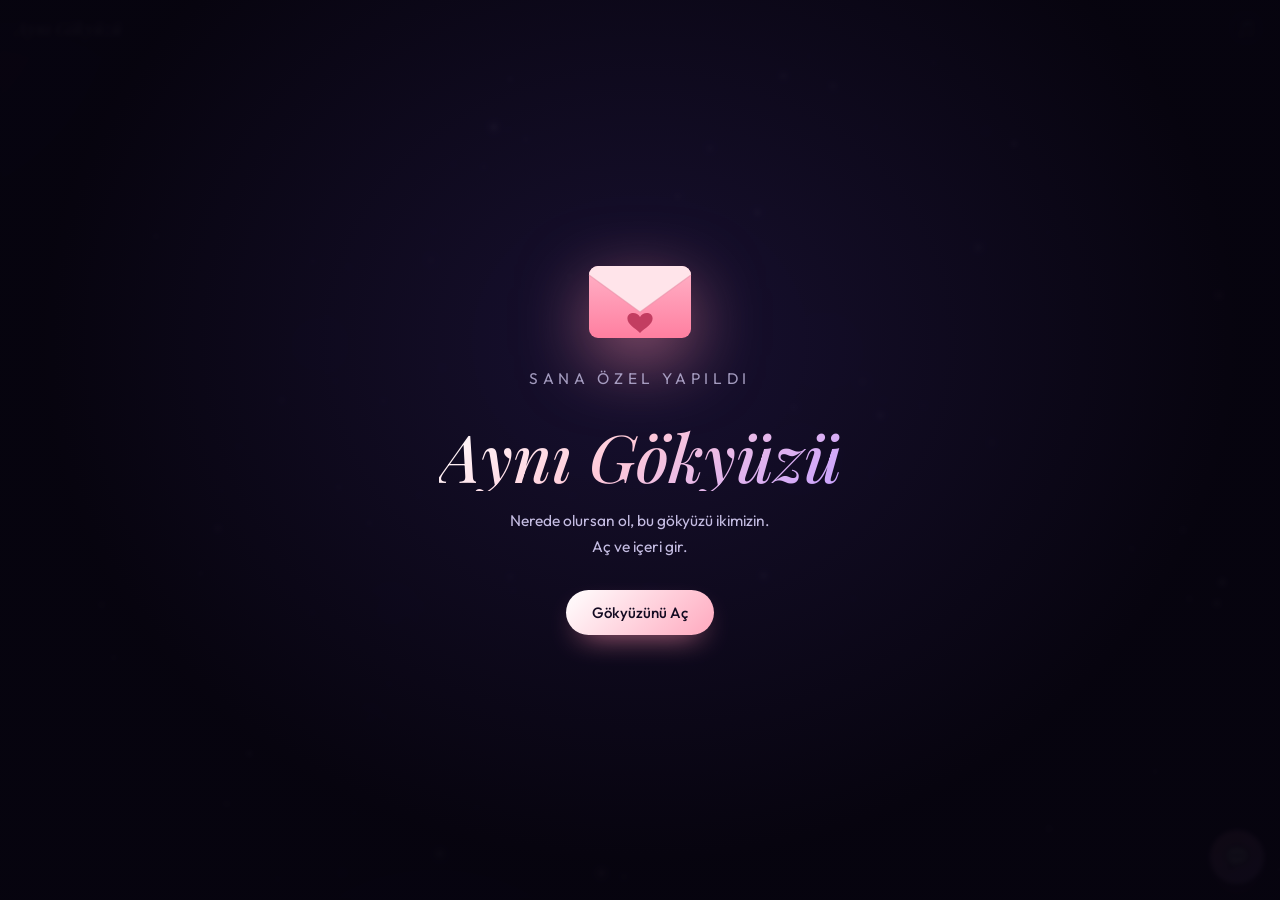
==== gokyuzu/index.html @ 81b51d51 "gokyuzu: Aynı Gökyüzü — Eren & Betül için canlı ortak site Firebase Realtime Database üzerinden gerç" ====
<!DOCTYPE html>
<html lang="tr">
<head>
<meta charset="utf-8">
<meta name="viewport" content="width=device-width, initial-scale=1, viewport-fit=cover">
<title>Aynı Gökyüzü</title>
<meta name="description" content="İki kişi, iki ayrı yer, tek bir gökyüzü.">
<meta name="theme-color" content="#07040f">
<meta name="robots" content="noindex, nofollow">

<!-- WhatsApp / mesajlaşma önizlemesi -->
<meta property="og:type" content="website">
<meta property="og:url" content="https://erenyamic.github.io/gokyuzu/">
<meta property="og:title" content="Aynı Gökyüzü">
<meta property="og:description" content="Sana özel bir şey yaptım. Aç bakalım. ✨">
<meta property="og:image" content="https://erenyamic.github.io/gokyuzu/assets/img/onizleme.jpg">
<meta property="og:image:width" content="1200">
<meta property="og:image:height" content="630">
<meta name="twitter:card" content="summary_large_image">
<meta name="twitter:image" content="https://erenyamic.github.io/gokyuzu/assets/img/onizleme.jpg">

<link rel="icon" href="data:image/svg+xml,%3Csvg xmlns='http://www.w3.org/2000/svg' viewBox='0 0 100 100'%3E%3Ctext y='.9em' font-size='90'%3E%E2%9C%A8%3C/text%3E%3C/svg%3E">
<link rel="apple-touch-icon" href="data:image/svg+xml,%3Csvg xmlns='http://www.w3.org/2000/svg' viewBox='0 0 100 100'%3E%3Ctext y='.9em' font-size='90'%3E%E2%9C%A8%3C/text%3E%3C/svg%3E">

<link rel="preconnect" href="https://fonts.googleapis.com">
<link rel="preconnect" href="https://fonts.gstatic.com" crossorigin>
<link href="https://fonts.googleapis.com/css2?family=Caveat:wght@500;600;700&family=Outfit:wght@300;400;500;600;700&family=Playfair+Display:ital,wght@0,400;0,500;0,600;1,400;1,500;1,600&display=swap" rel="stylesheet">

<link rel="stylesheet" href="assets/css/style.css">
</head>
<body>

<!-- arka plan -->
<canvas id="gokyuzu" aria-hidden="true"></canvas>
<div class="aurora" aria-hidden="true"><i></i><i></i><i></i></div>

<!-- üst çubuk -->
<header class="tepe">
  <div class="tepe-sol">
    <a class="marka" href="#/ana" id="marka">Aynı Gökyüzü</a>
  </div>
  <div class="tepe-sag">
    <span class="durum-yazi" id="durumYazi"></span>
    <div class="kisiler" id="kisilerKutu"></div>
    <button class="ikon-dugme" id="muzikTus" title="Müzik" aria-label="Müzik">🎵</button>
  </div>
</header>

<!-- sayfa gövdesi -->
<main id="uygulama"></main>

<!-- katmanlar -->
<div id="bildirimler" aria-live="polite"></div>
<canvas id="fx" aria-hidden="true"></canvas>
<div id="esImlec" aria-hidden="true" style="display:none">
  <span class="kuyruk"></span><span class="ad"></span>
</div>

<!-- fısıltı -->
<button id="fisiltiTus" title="Fısıltı" aria-label="Fısıltı">💬</button>

<!-- giriş perdesi -->
<div id="kapi" hidden></div>

<noscript>
  <div style="padding:60px 24px;text-align:center;color:#f6f2ff;font-family:system-ui">
    <h1>Aynı Gökyüzü</h1>
    <p>Bu sayfanın çalışması için JavaScript gerekiyor. Tarayıcı ayarlarından açabilirsin.</p>
  </div>
</noscript>

<script src="assets/js/config.js"></script>
<script src="assets/js/utils.js"></script>
<script src="assets/js/kanal-firebase.js"></script>
<script src="assets/js/kanal.js"></script>
<script src="assets/js/arkaplan.js"></script>
<script src="assets/js/muzik.js"></script>
<script src="assets/js/router.js"></script>

<script src="assets/js/views/ana.js"></script>
<script src="assets/js/views/yildizharitasi.js"></script>
<script src="assets/js/views/kalpsenkronu.js"></script>
<script src="assets/js/views/uyum.js"></script>
<script src="assets/js/views/cizim.js"></script>
<script src="assets/js/views/cark.js"></script>
<script src="assets/js/views/kuponlar.js"></script>
<script src="assets/js/views/sayac.js"></script>
<script src="assets/js/views/tunel.js"></script>
<script src="assets/js/views/mektup.js"></script>

<script src="assets/js/app.js"></script>
</body>
</html>
---- gokyuzu/assets/css/style.css ----
/* ============================================================
   AYNI GÖKYÜZÜ — stil
   ============================================================ */

/* ---------- Sıfırlama & değişkenler ---------- */
*, *::before, *::after { box-sizing: border-box; }
html, body { margin: 0; padding: 0; }

:root {
  --uzay-0:#05030c;
  --uzay-1:#0e0722;
  --uzay-2:#0a0f2e;
  --uzay-3:#150b2b;

  --mürekkep:#f6f2ff;
  --mürekkep-yumusak:#c5bde3;
  --mürekkep-sönük:#8f87ae;

  --gül:#ff8fab;
  --lavanta:#c8a2ff;
  --deniz:#7ee8fa;
  --altın:#ffd97d;
  --nane:#8affc1;
  --şeftali:#ffa87d;

  --cam:rgba(255,255,255,.055);
  --cam-2:rgba(255,255,255,.10);
  --çizgi:rgba(255,255,255,.13);
  --çizgi-2:rgba(255,255,255,.22);

  --r-xl:30px; --r-lg:22px; --r-md:16px; --r-sm:11px;
  --golge:0 24px 60px -26px rgba(0,0,0,.9);
  --golge-yumusak:0 10px 34px -18px rgba(0,0,0,.7);

  --yazi-baslik:'Playfair Display', Georgia, 'Times New Roman', serif;
  --yazi-govde:'Outfit', -apple-system, BlinkMacSystemFont, 'Segoe UI', system-ui, sans-serif;
  --yazi-el:'Caveat', 'Segoe Script', cursive;

  --vurgu: var(--gül);
  --ust:  72px;
}

/* ---------- Gövde ---------- */
body {
  min-height: 100dvh;
  font-family: var(--yazi-govde);
  color: var(--mürekkep);
  background: var(--uzay-0);
  -webkit-font-smoothing: antialiased;
  text-rendering: optimizeLegibility;
  overflow-x: hidden;
}

#gokyuzu {
  position: fixed; inset: 0;
  width: 100%; height: 100%;
  z-index: 0; pointer-events: none;
}

/* Aurora bulutları */
.aurora { position: fixed; inset: -20%; z-index: 0; pointer-events: none; filter: blur(90px); opacity: .55; }
.aurora i {
  position: absolute; display: block; border-radius: 50%;
  mix-blend-mode: screen;
  animation: suzul 26s ease-in-out infinite;
}
.aurora i:nth-child(1){ width:46vmax; height:46vmax; left:-8%;  top:-10%; background:radial-gradient(circle,rgba(200,162,255,.55),transparent 65%); animation-duration:32s; }
.aurora i:nth-child(2){ width:40vmax; height:40vmax; right:-10%; top:10%;  background:radial-gradient(circle,rgba(255,143,171,.45),transparent 65%); animation-duration:26s; animation-delay:-6s; }
.aurora i:nth-child(3){ width:52vmax; height:52vmax; left:20%;  bottom:-25%; background:radial-gradient(circle,rgba(126,232,250,.34),transparent 65%); animation-duration:38s; animation-delay:-12s; }
@keyframes suzul {
  0%,100% { transform: translate3d(0,0,0) scale(1); }
  33%     { transform: translate3d(6vw,-4vh,0) scale(1.12); }
  66%     { transform: translate3d(-5vw,5vh,0) scale(.94); }
}
body.beraber .aurora { opacity: .85; }
.aurora { transition: opacity 1.6s ease; }

#fx { position: fixed; inset: 0; z-index: 90; pointer-events: none; }

/* ---------- Düzen ---------- */
#uygulama {
  position: relative; z-index: 2;
  max-width: 1080px;
  margin: 0 auto;
  padding: calc(var(--ust) + 14px) 20px 130px;
  min-height: 100dvh;
  transition: opacity .24s ease, transform .24s ease;
}
#uygulama.cikis { opacity: 0; transform: translateY(10px) scale(.995); }

/* ---------- Üst çubuk (varlık) ---------- */
.tepe {
  position: fixed; top: 0; left: 0; right: 0; z-index: 40;
  display: flex; align-items: center; gap: 14px;
  padding: 10px max(16px, env(safe-area-inset-left)) 10px max(16px, env(safe-area-inset-right));
  background: linear-gradient(180deg, rgba(6,3,14,.88), rgba(6,3,14,.35) 70%, transparent);
  backdrop-filter: blur(14px); -webkit-backdrop-filter: blur(14px);
}
.tepe-sol { display: flex; align-items: center; gap: 10px; min-width: 0; }
.marka {
  font-family: var(--yazi-baslik); font-style: italic; font-size: 17px;
  letter-spacing: .3px; text-decoration: none; color: var(--mürekkep);
  white-space: nowrap; opacity: .92;
}
.marka:hover { opacity: 1; }
.tepe-sag { margin-left: auto; display: flex; align-items: center; gap: 8px; }

.kisiler { display: flex; align-items: center; gap: 7px; }
.rozet {
  --renk: var(--gül);
  position: relative;
  width: 34px; height: 34px; flex: none;
  border-radius: 50%;
  display: grid; place-items: center;
  font-weight: 600; font-size: 14px; color: #100a1e;
  background: var(--renk);
  box-shadow: 0 0 0 2px rgba(255,255,255,.10);
  opacity: .3; filter: grayscale(.85);
  transition: opacity .45s ease, filter .45s ease, box-shadow .45s ease;
}
.rozet.acik { opacity: 1; filter: none; box-shadow: 0 0 0 2px rgba(255,255,255,.16), 0 0 22px -2px var(--renk); }
.rozet.acik::after {
  content: ''; position: absolute; right: -1px; bottom: -1px;
  width: 10px; height: 10px; border-radius: 50%;
  background: var(--nane); border: 2px solid var(--uzay-0);
  animation: nabiz 2.4s ease-in-out infinite;
}
@keyframes nabiz { 0%,100%{ transform:scale(1); } 50%{ transform:scale(1.28); } }

.bag {
  width: 26px; height: 2px; border-radius: 2px; flex: none;
  background: linear-gradient(90deg, var(--deniz), var(--gül));
  opacity: .18; transition: opacity .5s ease;
  position: relative; overflow: hidden;
}
.bag.canli { opacity: 1; }
.bag.canli::after {
  content: ''; position: absolute; inset: 0;
  background: linear-gradient(90deg, transparent, #fff, transparent);
  animation: kay 1.8s linear infinite;
}
@keyframes kay { from { transform: translateX(-100%);} to { transform: translateX(100%);} }

.durum-yazi {
  font-size: 12px; color: var(--mürekkep-sönük);
  white-space: nowrap; overflow: hidden; text-overflow: ellipsis;
  max-width: 40vw;
}
.durum-yazi b { color: var(--mürekkep-yumusak); font-weight: 500; }

.ikon-dugme {
  width: 36px; height: 36px; flex: none;
  border-radius: 50%; border: 1px solid var(--çizgi);
  background: var(--cam); color: var(--mürekkep);
  display: grid; place-items: center; cursor: pointer;
  font-size: 15px; line-height: 1;
  transition: background .2s ease, transform .2s ease, border-color .2s ease;
}
.ikon-dugme:hover { background: var(--cam-2); border-color: var(--çizgi-2); transform: translateY(-1px); }
.ikon-dugme.aktif { background: rgba(255,217,125,.16); border-color: rgba(255,217,125,.45); }

/* ---------- Ortak parçalar ---------- */
.cam {
  background: var(--cam);
  border: 1px solid var(--çizgi);
  border-radius: var(--r-lg);
  backdrop-filter: blur(16px); -webkit-backdrop-filter: blur(16px);
  box-shadow: var(--golge);
}

.dugme {
  appearance: none; border: 0; cursor: pointer;
  font-family: inherit; font-size: 15px; font-weight: 500;
  padding: 13px 26px; border-radius: 999px;
  color: #140b22;
  background: linear-gradient(135deg, #fff 0%, var(--vurgu) 130%);
  box-shadow: 0 12px 30px -14px var(--vurgu);
  transition: transform .18s cubic-bezier(.2,.9,.3,1.2), box-shadow .18s ease, filter .18s ease;
}
.dugme:hover { transform: translateY(-2px); box-shadow: 0 18px 38px -14px var(--vurgu); }
.dugme:active { transform: translateY(0) scale(.98); }
.dugme[disabled] { opacity: .42; cursor: not-allowed; transform: none; filter: grayscale(.5); }

.dugme.hayalet {
  background: var(--cam); color: var(--mürekkep);
  border: 1px solid var(--çizgi); box-shadow: none;
}
.dugme.hayalet:hover { background: var(--cam-2); border-color: var(--çizgi-2); box-shadow: none; }
.dugme.kucuk { padding: 9px 18px; font-size: 13.5px; }

/* ---------- Sayfa başlığı ---------- */
.sayfa-bas { text-align: center; margin: 4px 0 30px; position: relative; }
.geri {
  position: absolute; left: 0; top: 4px;
  display: inline-flex; align-items: center; gap: 6px;
  font-size: 13.5px; color: var(--mürekkep-sönük); text-decoration: none;
  padding: 7px 14px 7px 11px; border-radius: 999px;
  border: 1px solid transparent; transition: all .2s ease;
}
.geri:hover { color: var(--mürekkep); background: var(--cam); border-color: var(--çizgi); }
.sayfa-bas h1 {
  font-family: var(--yazi-baslik); font-weight: 500; font-style: italic;
  font-size: clamp(28px, 6vw, 44px); margin: 30px 0 8px; line-height: 1.12;
  background: linear-gradient(180deg, #fff, var(--vurgu) 210%);
  -webkit-background-clip: text; background-clip: text; color: transparent;
}
.sayfa-bas p { margin: 0 auto; max-width: 46ch; color: var(--mürekkep-sönük); font-size: 15px; line-height: 1.6; }
@media (min-width: 720px) { .sayfa-bas h1 { margin-top: 6px; } }

.etiket {
  display: inline-block; font-size: 11px; letter-spacing: .18em; text-transform: uppercase;
  color: var(--vurgu); opacity: .85; margin-bottom: 6px; font-weight: 500;
}

/* ============================================================
   KAPI (giriş perdesi)
   ============================================================ */
#kapi {
  position: fixed; inset: 0; z-index: 200;
  display: grid; place-items: center; padding: 24px;
  background: radial-gradient(ellipse at 50% 38%, rgba(26,18,52,.90) 0%, rgba(7,4,15,.965) 66%);
  backdrop-filter: blur(2px); -webkit-backdrop-filter: blur(2px);
  transition: opacity .9s ease, transform .9s ease;
}
#kapi.kapan { opacity: 0; transform: scale(1.09); pointer-events: none; }
.kapi-ic { max-width: 460px; text-align: center; animation: yukselA .9s cubic-bezier(.2,.8,.3,1) both; }
.kapi-ust { font-size: 11px; letter-spacing: .3em; text-transform: uppercase; color: var(--gül); opacity: .8; }
.kapi-ic h1 {
  font-family: var(--yazi-baslik); font-style: italic; font-weight: 500;
  font-size: clamp(38px, 11vw, 66px); margin: 12px 0 16px; line-height: 1.05;
  background: linear-gradient(140deg, #fff, #ffc9d8 45%, #c8a2ff 100%);
  -webkit-background-clip: text; background-clip: text; color: transparent;
}
.kapi-ic > p { color: var(--mürekkep-yumusak); font-size: 15.5px; line-height: 1.7; margin: 0 0 30px; }
.zarf {
  display: block;
  width: 104px; height: 74px; margin: 0 auto 26px;
  background: url("data:image/svg+xml,%3Csvg xmlns='http://www.w3.org/2000/svg' viewBox='0 0 104 74'%3E%3Cdefs%3E%3ClinearGradient id='g' x1='0' y1='0' x2='0' y2='1'%3E%3Cstop offset='0' stop-color='%23ffb3c8'/%3E%3Cstop offset='1' stop-color='%23ff7fa0'/%3E%3C/linearGradient%3E%3C/defs%3E%3Crect x='1' y='1' width='102' height='72' rx='9' fill='url(%23g)'/%3E%3Cpath d='M1 10a9 9 0 0 1 9-9h84a9 9 0 0 1 9 9L52 47Z' fill='%23ffe4ea'/%3E%3Cpath d='M1 10 52 47 103 10' fill='none' stroke='%23e58ea6' stroke-width='1.4' stroke-linejoin='round' opacity='.55'/%3E%3Cpath d='M52 52c-3-5.6-12.6-5.2-12.6 1.6 0 5.6 7.3 9.5 12.6 14.3 5.3-4.8 12.6-8.7 12.6-14.3C64.6 46.8 55 46.4 52 52z' fill='%23c33d61'/%3E%3C/svg%3E") center/contain no-repeat;
  filter: drop-shadow(0 20px 34px rgba(255,143,171,.55));
  animation: yuz 4.6s ease-in-out infinite;
}
@keyframes yuz { 0%,100%{ transform: translateY(0) rotate(-2deg);} 50%{ transform: translateY(-10px) rotate(2deg);} }

.kapi-form { display: flex; flex-direction: column; gap: 12px; align-items: center; }
.kapi-form input {
  width: 100%; max-width: 340px; text-align: center;
  padding: 14px 18px; border-radius: 999px; font-family: inherit; font-size: 15px;
  color: var(--mürekkep); background: rgba(255,255,255,.07);
  border: 1px solid var(--çizgi); outline: none;
  transition: border-color .2s ease, background .2s ease;
}
.kapi-form input:focus { border-color: var(--gül); background: rgba(255,255,255,.12); }
.kapi-form input::placeholder { color: var(--mürekkep-sönük); }
.kapi-ipucu { font-size: 13px; color: var(--mürekkep-sönük); min-height: 20px; }
.kapi-ipucu.hata { color: var(--gül); }

.kim-secim { display: flex; gap: 14px; justify-content: center; flex-wrap: wrap; }
.kim-kart {
  cursor: pointer; border: 1px solid var(--çizgi); background: var(--cam);
  border-radius: var(--r-lg); padding: 22px 26px; min-width: 132px;
  display: flex; flex-direction: column; align-items: center; gap: 10px;
  transition: transform .2s cubic-bezier(.2,.9,.3,1.2), border-color .2s ease, background .2s ease;
}
.kim-kart:hover { transform: translateY(-4px); border-color: var(--çizgi-2); background: var(--cam-2); }
.kim-kart .yuvarlak {
  width: 56px; height: 56px; border-radius: 50%; display: grid; place-items: center;
  font-size: 22px; font-weight: 600; color: #14091f;
}
.kim-kart span { font-size: 15px; color: var(--mürekkep); }

@keyframes yukselA { from { opacity: 0; transform: translateY(26px); } to { opacity: 1; transform: none; } }

/* ============================================================
   ANA SAYFA
   ============================================================ */
.giris-blok { text-align: center; margin-bottom: 34px; }
.giris-blok .fisilti-yazi { font-family: var(--yazi-el); font-size: 25px; color: var(--altın); opacity: .92; }
.giris-blok h1 {
  font-family: var(--yazi-baslik); font-style: italic; font-weight: 500;
  font-size: clamp(34px, 8.5vw, 62px); line-height: 1.04; margin: 6px 0 14px;
  background: linear-gradient(140deg, #fff, #ffd0dc 50%, #c8a2ff 105%);
  -webkit-background-clip: text; background-clip: text; color: transparent;
}
.giris-blok > p { color: var(--mürekkep-sönük); margin: 0; font-size: 15px; }

.beraber-serit {
  margin: 22px auto 0; max-width: 560px; padding: 13px 20px;
  border-radius: 999px; font-size: 14px;
  border: 1px solid rgba(138,255,193,.28);
  background: linear-gradient(90deg, rgba(138,255,193,.10), rgba(200,162,255,.10));
  color: var(--mürekkep); display: flex; align-items: center; justify-content: center; gap: 9px;
  animation: yukselA .6s ease both;
}
.beraber-serit.yalniz { border-color: var(--çizgi); background: var(--cam); color: var(--mürekkep-sönük); }

.mini-sayac {
  display: flex; justify-content: center; gap: clamp(14px, 5vw, 40px);
  margin: 30px 0 8px; flex-wrap: wrap;
}
.mini-sayac div { text-align: center; }
.mini-sayac b {
  display: block; font-family: var(--yazi-baslik); font-weight: 500;
  font-size: clamp(26px, 6.5vw, 40px); line-height: 1;
  font-variant-numeric: tabular-nums;
}
.mini-sayac span { font-size: 11px; letter-spacing: .15em; text-transform: uppercase; color: var(--mürekkep-sönük); }

/* Küre ızgarası */
.kure-agi {
  display: grid; gap: 14px; margin-top: 36px;
  grid-template-columns: repeat(auto-fit, minmax(196px, 1fr));
}
.kure {
  --renk: var(--gül);
  position: relative; overflow: hidden;
  display: flex; flex-direction: column; gap: 6px;
  padding: 22px 18px 20px; border-radius: var(--r-lg);
  text-decoration: none; color: var(--mürekkep);
  background: var(--cam); border: 1px solid var(--çizgi);
  backdrop-filter: blur(14px); -webkit-backdrop-filter: blur(14px);
  transition: transform .28s cubic-bezier(.2,.9,.3,1.2), border-color .28s ease, background .28s ease;
  animation: yukselA .6s cubic-bezier(.2,.8,.3,1) both;
}
.kure::before {
  content: ''; position: absolute; width: 130px; height: 130px; border-radius: 50%;
  right: -46px; top: -54px; filter: blur(26px); opacity: .34;
  background: radial-gradient(circle, var(--renk), transparent 70%);
  transition: opacity .35s ease, transform .35s ease;
}
.kure:hover { transform: translateY(-5px); border-color: var(--çizgi-2); background: var(--cam-2); }
.kure:hover::before { opacity: .72; transform: scale(1.25); }
.kure .ikon { font-size: 27px; line-height: 1; margin-bottom: 4px; filter: drop-shadow(0 4px 14px rgba(0,0,0,.5)); }
.kure h3 { margin: 0; font-size: 16.5px; font-weight: 500; }
.kure p { margin: 0; font-size: 12.8px; color: var(--mürekkep-sönük); line-height: 1.5; }
.kure .rozetcik {
  position: absolute; top: 14px; right: 14px;
  font-size: 10.5px; padding: 3.5px 9px; border-radius: 999px;
  background: var(--renk); color: #12081d; font-weight: 600; letter-spacing: .04em;
}
.kure .rozetcik.sessiz { background: rgba(255,255,255,.12); color: var(--mürekkep-yumusak); font-weight: 500; }

.gunun-mesaji {
  margin-top: 34px; padding: 26px 28px; text-align: center;
  border-radius: var(--r-lg); border: 1px solid var(--çizgi);
  background: linear-gradient(160deg, rgba(255,217,125,.09), rgba(255,143,171,.05));
}
.gunun-mesaji .etiket { color: var(--altın); }
.gunun-mesaji p { font-family: var(--yazi-el); font-size: clamp(22px, 5.5vw, 30px); margin: 4px 0 0; color: #fff2d6; line-height: 1.35; }

/* ============================================================
   YILDIZ HARİTASI
   ============================================================ */
.harita-sarmal { position: relative; border-radius: var(--r-xl); overflow: hidden; border: 1px solid var(--çizgi); background: linear-gradient(170deg, rgba(12,7,28,.75), rgba(6,10,32,.62)); box-shadow: var(--golge); }
.harita { position: relative; width: 100%; aspect-ratio: 16/11; cursor: crosshair; touch-action: manipulation; }
@media (max-width: 640px) { .harita { aspect-ratio: 3/4; } }
.harita svg.baglar { position: absolute; inset: 0; width: 100%; height: 100%; pointer-events: none; }
.harita svg.baglar line { stroke: rgba(200,162,255,.42); stroke-width: 1.2; stroke-linecap: round; }

.yildiz {
  position: absolute; width: 30px; height: 30px; margin: -15px 0 0 -15px;
  border: 0; padding: 0; background: none; cursor: pointer;
  display: grid; place-items: center;
  animation: dogdu .8s cubic-bezier(.2,.8,.3,1.4) both;
}
.yildiz::after {
  content: ''; width: 9px; height: 9px; border-radius: 50%;
  background: #fff;
  box-shadow: 0 0 10px 3px rgba(255,255,255,.7), 0 0 26px 8px var(--renk, rgba(255,143,171,.6));
  transition: transform .25s cubic-bezier(.2,.9,.3,1.4);
  animation: parla 3.4s ease-in-out infinite;
}
.yildiz:hover::after, .yildiz.secili::after { transform: scale(1.85); }
.yildiz.secili { z-index: 3; }
.yildiz.secili::after { box-shadow: 0 0 14px 5px #fff, 0 0 40px 14px var(--renk, var(--gül)); }
@keyframes parla { 0%,100%{ opacity:.75; } 50%{ opacity:1; } }
@keyframes dogdu { from { opacity:0; transform: scale(.1); } to { opacity:1; transform: scale(1); } }

.yildiz-balon {
  position: absolute; z-index: 6; width: max-content; max-width: min(280px, 70vw);
  padding: 13px 16px; border-radius: var(--r-md);
  background: rgba(18,10,36,.94); border: 1px solid var(--çizgi-2);
  box-shadow: var(--golge); font-size: 13.5px; line-height: 1.55;
  animation: balonUst .28s cubic-bezier(.2,.8,.3,1.2) both; backdrop-filter: blur(10px);
}
.yildiz-balon.alt { animation-name: balonAlt; }
@keyframes balonUst {
  from { opacity: 0; transform: translate(-50%, calc(-100% - 6px)); }
  to   { opacity: 1; transform: translate(-50%, calc(-100% - 22px)); }
}
@keyframes balonAlt {
  from { opacity: 0; transform: translate(-50%, 10px); }
  to   { opacity: 1; transform: translate(-50%, 24px); }
}
.yildiz-balon .kimden { display: block; margin-top: 8px; font-size: 11px; color: var(--mürekkep-sönük); }
.yildiz-balon .sil { position: absolute; top: 6px; right: 8px; background: none; border: 0; color: var(--mürekkep-sönük); cursor: pointer; font-size: 15px; line-height: 1; padding: 3px; }
.yildiz-balon .sil:hover { color: var(--gül); }

.harita-arac {
  display: flex; gap: 10px; align-items: center; flex-wrap: wrap;
  padding: 14px 16px; border-top: 1px solid var(--çizgi);
  background: rgba(6,3,14,.4);
}
.harita-arac .bilgi { font-size: 12.5px; color: var(--mürekkep-sönük); margin-right: auto; }

.yildiz-form { display: flex; gap: 10px; flex-wrap: wrap; margin-top: 16px; }
.yildiz-form input {
  flex: 1 1 240px; padding: 14px 18px; border-radius: 999px;
  background: var(--cam); border: 1px solid var(--çizgi); color: var(--mürekkep);
  font-family: inherit; font-size: 14.5px; outline: none;
}
.yildiz-form input:focus { border-color: var(--gül); background: var(--cam-2); }

/* ============================================================
   KALP SENKRONU
   ============================================================ */
.senkron-alan { display: flex; flex-direction: column; align-items: center; gap: 26px; margin-top: 10px; }
.kalp-tus {
  --dolu: 0;
  position: relative; width: min(260px, 66vw); aspect-ratio: 1;
  border: 0; background: none; cursor: pointer; touch-action: none;
  display: grid; place-items: center;
  -webkit-tap-highlight-color: transparent;
}
.kalp-tus .halka { position: absolute; inset: 0; transform: rotate(-90deg); }
.kalp-tus .halka circle { fill: none; stroke-linecap: round; }
.kalp-tus .halka .iz { stroke: rgba(255,255,255,.10); stroke-width: 6; }
.kalp-tus .halka .dolgu { stroke: url(#kalpGrad); stroke-width: 6; transition: stroke-dashoffset .1s linear; }
.kalp-tus .kalp {
  font-size: min(96px, 24vw); line-height: 1;
  filter: drop-shadow(0 0 30px rgba(255,143,171,.65));
  transition: transform .16s ease;
  animation: kalpAt 1.15s ease-in-out infinite;
}
.kalp-tus.basili .kalp { animation-duration: .5s; }
.kalp-tus.hazir::before {
  content:''; position: absolute; inset: -12px; border-radius: 50%;
  border: 1px solid rgba(255,143,171,.35); animation: dalga 1.9s ease-out infinite;
}
@keyframes kalpAt { 0%,100%{ transform: scale(1);} 14%{ transform: scale(1.14);} 28%{ transform: scale(1);} 42%{ transform: scale(1.09);} }
@keyframes dalga { from { transform: scale(.9); opacity: .8; } to { transform: scale(1.35); opacity: 0; } }

.senkron-durum { text-align: center; min-height: 66px; }
.senkron-durum .buyuk { font-family: var(--yazi-baslik); font-style: italic; font-size: 22px; margin: 0 0 6px; }
.senkron-durum .kucuk { font-size: 13.5px; color: var(--mürekkep-sönük); margin: 0; }

.iki-nabiz { display: flex; gap: 30px; justify-content: center; margin-top: 4px; }
.nabiz-kutu { text-align: center; opacity: .35; transition: opacity .3s ease; }
.nabiz-kutu.aktif { opacity: 1; }
.nabiz-kutu .top {
  width: 15px; height: 15px; border-radius: 50%; margin: 0 auto 8px;
  background: var(--renk); box-shadow: 0 0 0 0 var(--renk);
}
.nabiz-kutu.aktif .top { animation: nabizYay 1.05s ease-out infinite; }
@keyframes nabizYay { 0% { box-shadow: 0 0 0 0 currentColor; } 100% { box-shadow: 0 0 0 16px transparent; } }
.nabiz-kutu span { font-size: 12px; color: var(--mürekkep-yumusak); }

.acilan-mesaj {
  margin-top: 6px; max-width: 520px; text-align: center;
  padding: 28px 30px; border-radius: var(--r-lg);
  border: 1px solid rgba(255,143,171,.3);
  background: linear-gradient(160deg, rgba(255,143,171,.13), rgba(200,162,255,.07));
  animation: yukselA .7s cubic-bezier(.2,.8,.3,1) both;
}
.acilan-mesaj p { font-family: var(--yazi-el); font-size: 27px; line-height: 1.35; margin: 0; color: #ffe9ef; }

/* ============================================================
   UYUM TESTİ
   ============================================================ */
.uyum-ust { display: flex; align-items: center; gap: 12px; margin-bottom: 20px; }
.ilerleme { flex: 1; height: 5px; border-radius: 4px; background: rgba(255,255,255,.10); overflow: hidden; }
.ilerleme i { display: block; height: 100%; border-radius: 4px; background: linear-gradient(90deg, var(--deniz), var(--gül)); transition: width .5s cubic-bezier(.2,.8,.3,1); }
.uyum-ust .sayi { font-size: 12.5px; color: var(--mürekkep-sönük); white-space: nowrap; }

.soru-kart { padding: 30px 26px; border-radius: var(--r-xl); text-align: center; animation: yukselA .45s ease both; }
.soru-kart h2 { font-family: var(--yazi-baslik); font-weight: 500; font-size: clamp(21px, 5vw, 28px); margin: 0 0 24px; line-height: 1.3; }
.secenekler { display: grid; gap: 11px; }
@media (min-width: 620px) { .secenekler { grid-template-columns: 1fr 1fr; } }
.secenek {
  position: relative; text-align: left; cursor: pointer;
  padding: 16px 18px; border-radius: var(--r-md); font-family: inherit; font-size: 15px;
  color: var(--mürekkep); background: rgba(255,255,255,.045);
  border: 1px solid var(--çizgi);
  transition: all .2s ease;
}
.secenek:hover:not(:disabled) { background: rgba(255,255,255,.10); border-color: var(--çizgi-2); transform: translateY(-2px); }
.secenek.benim { border-color: var(--deniz); background: rgba(126,232,250,.13); }
.secenek.onun  { border-color: var(--gül);  background: rgba(255,143,171,.13); }
.secenek.benim.onun { border-color: var(--nane); background: rgba(138,255,193,.16); }
.secenek .isaret { position: absolute; right: 12px; top: 50%; transform: translateY(-50%); display: flex; gap: 4px; }
.secenek .isaret i { width: 9px; height: 9px; border-radius: 50%; display: block; }
.secenek:disabled { cursor: default; }

.bekleme-serit {
  margin-top: 20px; text-align: center; font-size: 13.5px; color: var(--mürekkep-sönük);
  display: flex; align-items: center; justify-content: center; gap: 9px;
}
.nokta-yukle { display: inline-flex; gap: 4px; }
.nokta-yukle i { width: 6px; height: 6px; border-radius: 50%; background: var(--mürekkep-sönük); animation: zipla 1.2s ease-in-out infinite; }
.nokta-yukle i:nth-child(2){ animation-delay: .15s; } .nokta-yukle i:nth-child(3){ animation-delay: .3s; }
@keyframes zipla { 0%,60%,100%{ transform: translateY(0); opacity:.4; } 30%{ transform: translateY(-6px); opacity:1; } }

.uyum-sonuc { text-align: center; padding: 40px 26px; }
.uyum-yuzde {
  font-family: var(--yazi-baslik); font-size: clamp(56px, 16vw, 96px); line-height: 1;
  background: linear-gradient(160deg, #fff, var(--gül) 140%);
  -webkit-background-clip: text; background-clip: text; color: transparent;
}

/* ============================================================
   BİRLİKTE ÇİZ
   ============================================================ */
.tuval-sarmal { position: relative; border-radius: var(--r-xl); overflow: hidden; border: 1px solid var(--çizgi); box-shadow: var(--golge); background: rgba(8,5,20,.6); }
#tuval { display: block; width: 100%; height: auto; touch-action: none; cursor: crosshair; }
.boya-cubuk {
  display: flex; align-items: center; gap: 9px; flex-wrap: wrap;
  padding: 13px 16px; border-top: 1px solid var(--çizgi); background: rgba(6,3,14,.45);
}
.renk-tus {
  width: 28px; height: 28px; border-radius: 50%; cursor: pointer; padding: 0;
  border: 2px solid transparent; transition: transform .2s ease, border-color .2s ease;
}
.renk-tus:hover { transform: scale(1.14); }
.renk-tus.secili { border-color: #fff; transform: scale(1.18); }
.kalinlik { display: flex; gap: 6px; align-items: center; margin-left: 6px; }
.kalinlik input { width: 92px; accent-color: var(--gül); }

/* ============================================================
   ÇARK
   ============================================================ */
.cark-alan { display: flex; flex-direction: column; align-items: center; gap: 24px; }
.cark-kutu { position: relative; width: min(390px, 84vw); aspect-ratio: 1; }
#cark { width: 100%; height: 100%; display: block; filter: drop-shadow(0 26px 50px rgba(0,0,0,.6)); }
.cark-ok {
  position: absolute; top: -6px; left: 50%; transform: translateX(-50%);
  width: 0; height: 0; z-index: 2;
  border-left: 13px solid transparent; border-right: 13px solid transparent;
  border-top: 26px solid #fff;
  filter: drop-shadow(0 3px 8px rgba(0,0,0,.6));
}
.cark-gobek {
  position: absolute; inset: 38%; border-radius: 50%; z-index: 2;
  background: radial-gradient(circle at 35% 30%, #241542, #0d0720);
  border: 1px solid var(--çizgi-2); display: grid; place-items: center;
  font-size: 22px; box-shadow: inset 0 2px 12px rgba(0,0,0,.6);
}
.cark-sonuc { text-align: center; min-height: 76px; }
.cark-sonuc .buyuk { font-family: var(--yazi-baslik); font-style: italic; font-size: clamp(24px, 6vw, 34px); margin: 0; }
.cark-sonuc .kucuk { font-size: 13px; color: var(--mürekkep-sönük); margin: 6px 0 0; }

/* ============================================================
   KUPONLAR
   ============================================================ */
.kupon-agi { display: grid; gap: 14px; grid-template-columns: repeat(auto-fill, minmax(232px, 1fr)); }
.kupon {
  position: relative; overflow: hidden;
  padding: 22px 20px 18px; border-radius: var(--r-lg);
  border: 1px dashed rgba(255,255,255,.24); background: var(--cam);
  display: flex; flex-direction: column; gap: 8px;
  transition: transform .25s cubic-bezier(.2,.9,.3,1.2), border-color .25s ease;
  animation: yukselA .5s ease both;
}
.kupon:not(.kullanildi):hover { transform: translateY(-4px); border-color: rgba(255,217,125,.5); }
.kupon::before, .kupon::after {
  content:''; position: absolute; width: 20px; height: 20px; border-radius: 50%;
  background: var(--uzay-0); top: 50%; transform: translateY(-50%);
}
.kupon::before { left: -11px; } .kupon::after { right: -11px; }
.kupon .ikon { font-size: 26px; }
.kupon h3 { margin: 0; font-size: 16.5px; font-weight: 500; }
.kupon p { margin: 0; font-size: 13px; color: var(--mürekkep-sönük); line-height: 1.55; flex: 1; }
.kupon .dugme { margin-top: 10px; align-self: flex-start; }
.kupon.kullanildi { opacity: .55; border-style: solid; border-color: var(--çizgi); }
.kupon .damga {
  position: absolute; right: 12px; top: 16px; transform: rotate(11deg);
  border: 2px solid var(--gül); color: var(--gül);
  font-size: 10.5px; font-weight: 700; letter-spacing: .1em;
  padding: 5px 9px; border-radius: 6px; text-transform: uppercase;
  animation: damgaVur .45s cubic-bezier(.2,.9,.3,1.6) both;
}
@keyframes damgaVur { from { transform: rotate(11deg) scale(2.6); opacity: 0; } to { transform: rotate(11deg) scale(1); opacity: 1; } }
.kupon .kim-kullandi { font-size: 11.5px; color: var(--mürekkep-sönük); }

/* ============================================================
   SAYAÇ
   ============================================================ */
.buyuk-sayac { display: flex; justify-content: center; gap: clamp(10px, 3.5vw, 30px); flex-wrap: wrap; margin: 6px 0 40px; }
.sayac-birim {
  min-width: 78px; padding: 18px 12px; text-align: center;
  border-radius: var(--r-md); background: var(--cam); border: 1px solid var(--çizgi);
}
.sayac-birim b {
  display: block; font-family: var(--yazi-baslik); font-weight: 500;
  font-size: clamp(28px, 7vw, 42px); line-height: 1; font-variant-numeric: tabular-nums;
  background: linear-gradient(180deg, #fff, var(--altın) 220%);
  -webkit-background-clip: text; background-clip: text; color: transparent;
}
.sayac-birim span { font-size: 10.5px; letter-spacing: .16em; text-transform: uppercase; color: var(--mürekkep-sönük); }

.istatistik-agi { display: grid; gap: 12px; grid-template-columns: repeat(auto-fill, minmax(200px, 1fr)); }
.istatistik {
  padding: 20px 18px; border-radius: var(--r-md);
  background: var(--cam); border: 1px solid var(--çizgi);
  animation: yukselA .5s ease both;
}
.istatistik .ikon { font-size: 20px; margin-bottom: 8px; display: block; }
.istatistik b { display: block; font-size: 22px; font-weight: 500; font-variant-numeric: tabular-nums; }
.istatistik span { font-size: 12.5px; color: var(--mürekkep-sönük); line-height: 1.5; display: block; margin-top: 3px; }

/* ============================================================
   ZAMAN TÜNELİ
   ============================================================ */
.tunel { position: relative; padding: 10px 0 20px; }
.tunel::before {
  content:''; position: absolute; left: 15px; top: 0; bottom: 0; width: 1px;
  background: linear-gradient(180deg, transparent, var(--çizgi-2) 8%, var(--çizgi-2) 92%, transparent);
}
@media (min-width: 760px) { .tunel::before { left: 50%; } }
.tunel-oge { position: relative; padding: 0 0 34px 44px; }
@media (min-width: 760px) {
  .tunel-oge { width: 50%; padding: 0 0 44px 0; }
  .tunel-oge.sol { left: 0; padding-right: 44px; text-align: right; }
  .tunel-oge.sag { left: 50%; padding-left: 44px; }
}
.tunel-nokta {
  position: absolute; left: 9px; top: 22px; width: 13px; height: 13px; border-radius: 50%;
  background: var(--gül); box-shadow: 0 0 0 4px rgba(255,143,171,.16), 0 0 20px var(--gül);
}
@media (min-width: 760px) {
  .tunel-oge.sol .tunel-nokta { left: auto; right: -6.5px; }
  .tunel-oge.sag .tunel-nokta { left: -6.5px; }
}
.tunel-kart {
  padding: 20px 22px; border-radius: var(--r-lg);
  background: var(--cam); border: 1px solid var(--çizgi);
  opacity: 0; transform: translateY(26px); transition: opacity .7s ease, transform .7s cubic-bezier(.2,.8,.3,1);
}
.tunel-kart.gorundu { opacity: 1; transform: none; }
.tunel-kart img { width: 100%; border-radius: var(--r-md); margin-bottom: 14px; display: block; }
.tunel-kart .tarih { font-size: 11px; letter-spacing: .18em; text-transform: uppercase; color: var(--altın); }
.tunel-kart h3 { font-family: var(--yazi-baslik); font-weight: 500; font-size: 21px; margin: 6px 0 8px; }
.tunel-kart p { margin: 0; font-size: 14px; color: var(--mürekkep-yumusak); line-height: 1.65; }

/* ============================================================
   MEKTUP
   ============================================================ */
.mektup-alan { display: grid; place-items: center; min-height: 46vh; }
.mektup-kagit {
  max-width: 620px; padding: clamp(30px, 6vw, 54px);
  border-radius: 6px; position: relative;
  background: linear-gradient(160deg, #fdf6ec, #f6e7dd);
  color: #3a2b32; box-shadow: 0 40px 90px -40px rgba(0,0,0,.95);
  animation: mektupAc .9s cubic-bezier(.2,.8,.3,1) both;
}
.mektup-kagit::after {
  content:''; position: absolute; inset: 10px; border: 1px solid rgba(58,43,50,.14); border-radius: 3px; pointer-events: none;
}
@keyframes mektupAc { from { opacity: 0; transform: translateY(40px) rotateX(24deg); } to { opacity: 1; transform: none; } }
.mektup-kagit .hitap { font-family: var(--yazi-baslik); font-style: italic; font-size: 26px; margin: 0 0 18px; }
.mektup-kagit .govde { font-size: 16px; line-height: 1.95; min-height: 220px; white-space: normal; }
.mektup-kagit .imza { font-family: var(--yazi-el); font-size: 30px; margin-top: 26px; color: #b23a5b; }
.imlec-carp { display: inline-block; width: 2px; height: 1.05em; background: #3a2b32; vertical-align: text-bottom; animation: yanip 1s steps(2) infinite; }
@keyframes yanip { 0%,100%{ opacity: 1; } 50%{ opacity: 0; } }

/* ============================================================
   FISILTI (canlı sohbet)
   ============================================================ */
#fisiltiTus {
  position: fixed; right: max(16px, env(safe-area-inset-right)); bottom: max(16px, env(safe-area-inset-bottom));
  z-index: 70; width: 54px; height: 54px; border-radius: 50%;
  border: 1px solid var(--çizgi-2); cursor: pointer; font-size: 21px;
  background: linear-gradient(150deg, rgba(255,143,171,.9), rgba(200,162,255,.9));
  color: #16091f; box-shadow: 0 16px 40px -14px rgba(255,143,171,.7);
  display: grid; place-items: center;
  transition: transform .22s cubic-bezier(.2,.9,.3,1.3);
}
#fisiltiTus:hover { transform: scale(1.08) translateY(-2px); }
#fisiltiTus .sayac-nokta {
  position: absolute; top: -3px; right: -3px; min-width: 20px; height: 20px; padding: 0 5px;
  border-radius: 999px; background: var(--nane); color: #08210f;
  font-size: 11px; font-weight: 700; display: grid; place-items: center;
  border: 2px solid var(--uzay-0);
}

#fisiltiPanel {
  position: fixed; right: max(16px, env(safe-area-inset-right)); bottom: calc(max(16px, env(safe-area-inset-bottom)) + 66px);
  z-index: 71; width: min(342px, calc(100vw - 32px)); max-height: min(66vh, 500px);
  display: flex; flex-direction: column; overflow: hidden;
  border-radius: var(--r-lg); border: 1px solid var(--çizgi-2);
  background: rgba(12,7,26,.94); backdrop-filter: blur(20px); -webkit-backdrop-filter: blur(20px);
  box-shadow: var(--golge);
  transform-origin: bottom right;
  animation: panelAc .26s cubic-bezier(.2,.9,.3,1.2) both;
}
@keyframes panelAc { from { opacity: 0; transform: scale(.9) translateY(14px); } to { opacity: 1; transform: none; } }
.fisilti-bas { padding: 13px 16px; border-bottom: 1px solid var(--çizgi); display: flex; align-items: center; gap: 8px; font-size: 14px; }
.fisilti-bas .kapat { margin-left: auto; background: none; border: 0; color: var(--mürekkep-sönük); cursor: pointer; font-size: 18px; line-height: 1; }
.fisilti-akis { flex: 1; overflow-y: auto; padding: 14px; display: flex; flex-direction: column; gap: 9px; scrollbar-width: thin; }
.balon {
  max-width: 82%; padding: 9px 13px; border-radius: 15px; font-size: 14px; line-height: 1.5;
  word-break: break-word; animation: yukselA .3s ease both;
}
.balon.ben { align-self: flex-end; background: linear-gradient(140deg, rgba(126,232,250,.24), rgba(126,232,250,.14)); border: 1px solid rgba(126,232,250,.28); border-bottom-right-radius: 5px; }
.balon.o   { align-self: flex-start; background: rgba(255,143,171,.16); border: 1px solid rgba(255,143,171,.26); border-bottom-left-radius: 5px; }
.balon .an { display: block; font-size: 10px; color: var(--mürekkep-sönük); margin-top: 3px; }
.fisilti-bos { text-align: center; color: var(--mürekkep-sönük); font-size: 13px; padding: 24px 10px; line-height: 1.6; }
.hizli { display: flex; gap: 6px; flex-wrap: wrap; padding: 0 14px 10px; }
.hizli button {
  font-family: inherit; font-size: 12px; padding: 6px 11px; border-radius: 999px; cursor: pointer;
  background: rgba(255,255,255,.06); border: 1px solid var(--çizgi); color: var(--mürekkep-yumusak);
}
.hizli button:hover { background: rgba(255,255,255,.13); color: var(--mürekkep); }
.fisilti-alt { display: flex; gap: 8px; padding: 11px 12px; border-top: 1px solid var(--çizgi); }
.fisilti-alt input {
  flex: 1; padding: 11px 15px; border-radius: 999px; font-family: inherit; font-size: 14px;
  background: rgba(255,255,255,.07); border: 1px solid var(--çizgi); color: var(--mürekkep); outline: none;
}
.fisilti-alt input:focus { border-color: var(--gül); }
.fisilti-alt button {
  width: 40px; height: 40px; flex: none; border-radius: 50%; border: 0; cursor: pointer;
  background: linear-gradient(140deg, #fff, var(--gül)); color: #14091f; font-size: 15px;
}

/* ---------- Eşin imleci ---------- */
#esImlec {
  position: fixed; z-index: 80; pointer-events: none; left: 0; top: 0;
  transition: transform .12s linear; will-change: transform;
}
#esImlec .kuyruk { position: absolute; left: -2px; top: -2px; width: 15px; height: 15px; border-radius: 50%;
  background: var(--gül); box-shadow: 0 0 16px 5px rgba(255,143,171,.55); }
#esImlec .ad {
  position: absolute; left: 18px; top: 10px; white-space: nowrap;
  font-size: 11.5px; padding: 3px 9px; border-radius: 999px;
  background: rgba(255,143,171,.92); color: #14091f; font-weight: 500;
}

/* ---------- Bildirimler ---------- */
#bildirimler {
  position: fixed; left: 50%; transform: translateX(-50%);
  bottom: calc(max(16px, env(safe-area-inset-bottom)) + 78px); z-index: 95;
  display: flex; flex-direction: column-reverse; gap: 8px; align-items: center;
  width: min(430px, calc(100vw - 28px)); pointer-events: none;
}
.bildirim {
  pointer-events: auto; width: 100%;
  display: flex; align-items: center; gap: 11px;
  padding: 12px 16px; border-radius: var(--r-md); font-size: 13.5px; line-height: 1.45;
  background: rgba(18,10,36,.95); border: 1px solid var(--çizgi-2);
  box-shadow: var(--golge); backdrop-filter: blur(14px);
  animation: bildirimGel .4s cubic-bezier(.2,.9,.3,1.3) both;
}
.bildirim.gider { animation: bildirimGit .32s ease both; }
.bildirim .ik { font-size: 18px; flex: none; }
.bildirim b { font-weight: 500; }
@keyframes bildirimGel { from { opacity: 0; transform: translateY(16px) scale(.96); } to { opacity: 1; transform: none; } }
@keyframes bildirimGit { to { opacity: 0; transform: translateY(10px) scale(.97); } }

/* ---------- Modal ---------- */
.perde {
  position: fixed; inset: 0; z-index: 120; display: grid; place-items: center; padding: 22px;
  background: rgba(4,2,10,.78); backdrop-filter: blur(8px);
  animation: yukselA .25s ease both;
}
.perde-kutu {
  max-width: 460px; width: 100%; padding: 32px 28px; text-align: center;
  border-radius: var(--r-xl); border: 1px solid var(--çizgi-2);
  background: linear-gradient(165deg, rgba(24,14,46,.98), rgba(11,7,26,.98));
  box-shadow: var(--golge);
  animation: yukselA .38s cubic-bezier(.2,.8,.3,1.2) both;
}
.perde-kutu h2 { font-family: var(--yazi-baslik); font-style: italic; font-weight: 500; font-size: 26px; margin: 0 0 12px; }
.perde-kutu p { color: var(--mürekkep-yumusak); font-size: 15px; line-height: 1.65; margin: 0 0 22px; }

/* ---------- Yardımcı ---------- */
.orta { text-align: center; }
.bosluk-ust { margin-top: 26px; }
.satir { display: flex; gap: 10px; flex-wrap: wrap; align-items: center; }
.satir.orta { justify-content: center; }
.sonuk { color: var(--mürekkep-sönük); font-size: 13px; }
.bolum-bas {
  font-family: var(--yazi-baslik); font-weight: 500; font-size: 20px;
  margin: 34px 0 14px; display: flex; align-items: center; gap: 10px;
}
.bolum-bas::after { content:''; flex: 1; height: 1px; background: var(--çizgi); }
.yok-uyari {
  text-align: center; padding: 30px 22px; border-radius: var(--r-lg);
  border: 1px dashed var(--çizgi-2); color: var(--mürekkep-sönük); font-size: 14px; line-height: 1.7;
}

/* ---------- Erişilebilirlik / hareket ---------- */
@media (prefers-reduced-motion: reduce) {
  *, *::before, *::after { animation-duration: .01ms !important; animation-iteration-count: 1 !important; transition-duration: .01ms !important; }
}

/* ---------- Kaydırma çubuğu ---------- */
::-webkit-scrollbar { width: 9px; height: 9px; }
::-webkit-scrollbar-track { background: transparent; }
::-webkit-scrollbar-thumb { background: rgba(255,255,255,.14); border-radius: 9px; }
::-webkit-scrollbar-thumb:hover { background: rgba(255,255,255,.24); }

/* ---------- Küçük ekran ---------- */
@media (max-width: 560px) {
  :root { --ust: 64px; }
  #uygulama { padding-left: 15px; padding-right: 15px; }
  .durum-yazi { display: none; }
  .kure-agi { grid-template-columns: 1fr 1fr; gap: 11px; }
  .kure { padding: 18px 14px 16px; }
  .kure h3 { font-size: 15px; }
  .kure p { font-size: 11.8px; }
  .sayac-birim { min-width: 68px; padding: 14px 8px; }
}
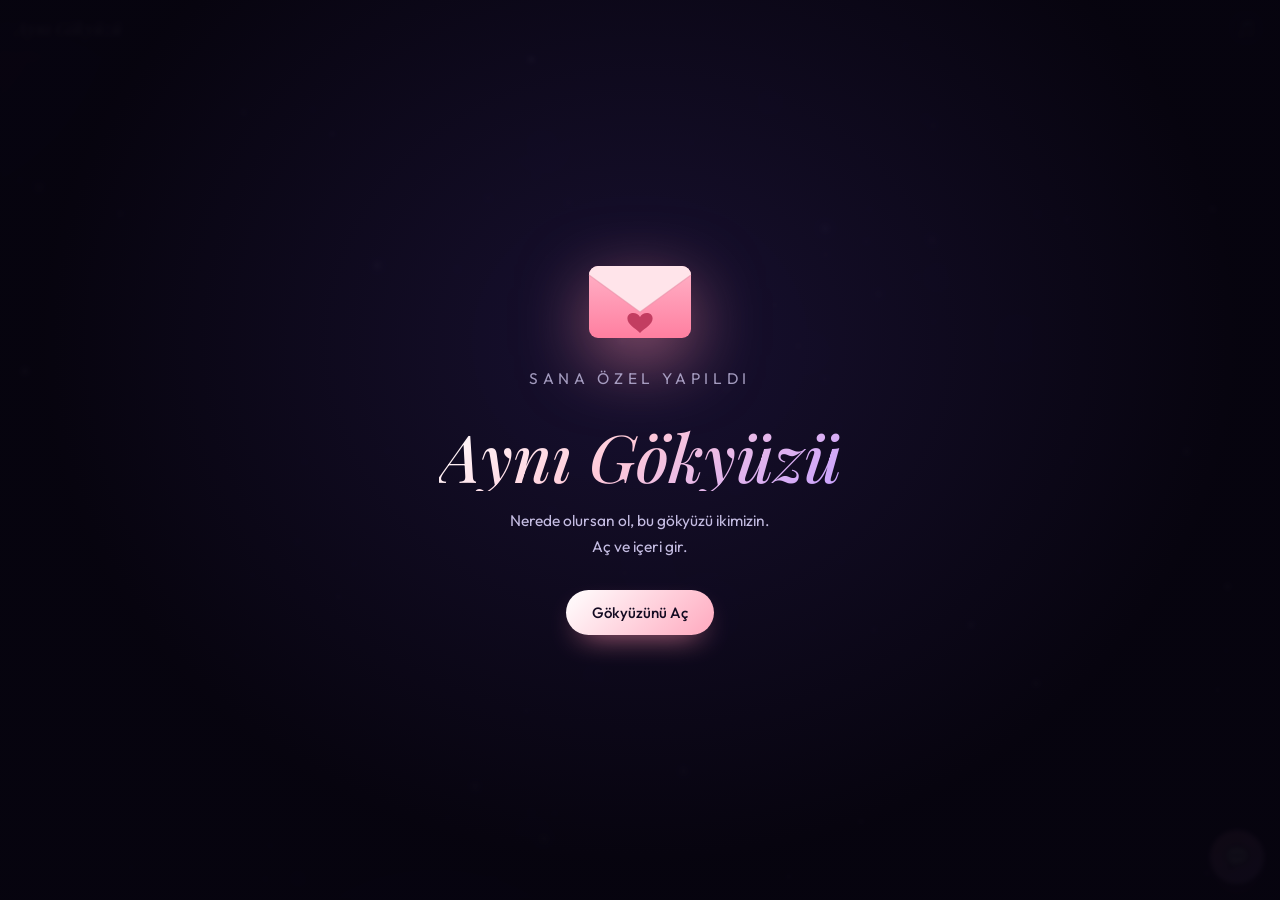
==== commit eb15749a: "gokyuzu: dosyalara sürüm etiketi (tarayıcı önbelleği güncellemeyi geciktirmesin) Co-Authored-By: Cla" ====
--- a/gokyuzu/index.html
+++ b/gokyuzu/index.html
@@ -26,7 +26,7 @@
 <link rel="preconnect" href="https://fonts.gstatic.com" crossorigin>
 <link href="https://fonts.googleapis.com/css2?family=Caveat:wght@500;600;700&family=Outfit:wght@300;400;500;600;700&family=Playfair+Display:ital,wght@0,400;0,500;0,600;1,400;1,500;1,600&display=swap" rel="stylesheet">
 
-<link rel="stylesheet" href="assets/css/style.css">
+<link rel="stylesheet" href="assets/css/style.css?s=2">
 </head>
 <body>
 
@@ -69,25 +69,25 @@
   </div>
 </noscript>
 
-<script src="assets/js/config.js"></script>
-<script src="assets/js/utils.js"></script>
-<script src="assets/js/kanal-firebase.js"></script>
-<script src="assets/js/kanal.js"></script>
-<script src="assets/js/arkaplan.js"></script>
-<script src="assets/js/muzik.js"></script>
-<script src="assets/js/router.js"></script>
+<script src="assets/js/config.js?s=2"></script>
+<script src="assets/js/utils.js?s=2"></script>
+<script src="assets/js/kanal-firebase.js?s=2"></script>
+<script src="assets/js/kanal.js?s=2"></script>
+<script src="assets/js/arkaplan.js?s=2"></script>
+<script src="assets/js/muzik.js?s=2"></script>
+<script src="assets/js/router.js?s=2"></script>
 
-<script src="assets/js/views/ana.js"></script>
-<script src="assets/js/views/yildizharitasi.js"></script>
-<script src="assets/js/views/kalpsenkronu.js"></script>
-<script src="assets/js/views/uyum.js"></script>
-<script src="assets/js/views/cizim.js"></script>
-<script src="assets/js/views/cark.js"></script>
-<script src="assets/js/views/kuponlar.js"></script>
-<script src="assets/js/views/sayac.js"></script>
-<script src="assets/js/views/tunel.js"></script>
-<script src="assets/js/views/mektup.js"></script>
+<script src="assets/js/views/ana.js?s=2"></script>
+<script src="assets/js/views/yildizharitasi.js?s=2"></script>
+<script src="assets/js/views/kalpsenkronu.js?s=2"></script>
+<script src="assets/js/views/uyum.js?s=2"></script>
+<script src="assets/js/views/cizim.js?s=2"></script>
+<script src="assets/js/views/cark.js?s=2"></script>
+<script src="assets/js/views/kuponlar.js?s=2"></script>
+<script src="assets/js/views/sayac.js?s=2"></script>
+<script src="assets/js/views/tunel.js?s=2"></script>
+<script src="assets/js/views/mektup.js?s=2"></script>
 
-<script src="assets/js/app.js"></script>
+<script src="assets/js/app.js?s=2"></script>
 </body>
 </html>
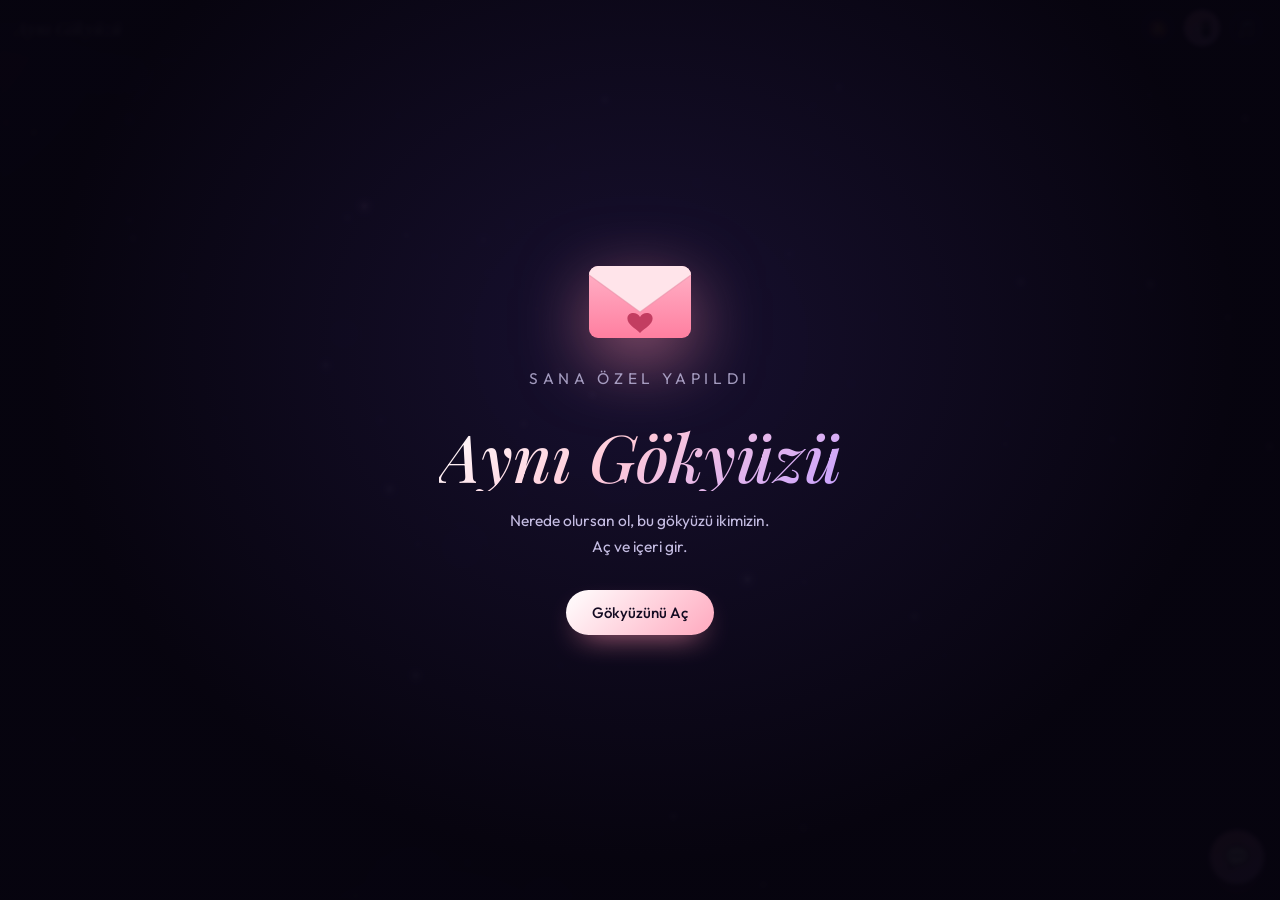
==== commit 71c505cf: "gokyuzu: fotoğraf/ses, günün sorusu, zaman kapsülü, telefona kurulum Yeni: - Yıldızlara fotoğraf ve " ====
--- a/gokyuzu/index.html
+++ b/gokyuzu/index.html
@@ -20,13 +20,19 @@
 <meta name="twitter:image" content="https://erenyamic.github.io/gokyuzu/assets/img/onizleme.jpg">
 
 <link rel="icon" href="data:image/svg+xml,%3Csvg xmlns='http://www.w3.org/2000/svg' viewBox='0 0 100 100'%3E%3Ctext y='.9em' font-size='90'%3E%E2%9C%A8%3C/text%3E%3C/svg%3E">
-<link rel="apple-touch-icon" href="data:image/svg+xml,%3Csvg xmlns='http://www.w3.org/2000/svg' viewBox='0 0 100 100'%3E%3Ctext y='.9em' font-size='90'%3E%E2%9C%A8%3C/text%3E%3C/svg%3E">
+<link rel="apple-touch-icon" href="assets/img/ikon-192.png">
 
 <link rel="preconnect" href="https://fonts.googleapis.com">
 <link rel="preconnect" href="https://fonts.gstatic.com" crossorigin>
 <link href="https://fonts.googleapis.com/css2?family=Caveat:wght@500;600;700&family=Outfit:wght@300;400;500;600;700&family=Playfair+Display:ital,wght@0,400;0,500;0,600;1,400;1,500;1,600&display=swap" rel="stylesheet">
 
-<link rel="stylesheet" href="assets/css/style.css?s=2">
+<link rel="manifest" href="manifest.webmanifest">
+<meta name="apple-mobile-web-app-capable" content="yes">
+<meta name="apple-mobile-web-app-status-bar-style" content="black-translucent">
+<meta name="apple-mobile-web-app-title" content="Gökyüzü">
+<meta name="mobile-web-app-capable" content="yes">
+
+<link rel="stylesheet" href="assets/css/style.css?s=3">
 </head>
 <body>
 
@@ -42,6 +48,8 @@
   <div class="tepe-sag">
     <span class="durum-yazi" id="durumYazi"></span>
     <div class="kisiler" id="kisilerKutu"></div>
+    <button class="ikon-dugme" id="bildirimTus" title="Bildirimler" aria-label="Bildirimler" hidden>🔕</button>
+    <button class="ikon-dugme vurgulu" id="kurTus" title="Telefona ekle" aria-label="Telefona ekle" hidden>📲</button>
     <button class="ikon-dugme" id="muzikTus" title="Müzik" aria-label="Müzik">🎵</button>
   </div>
 </header>
@@ -69,25 +77,30 @@
   </div>
 </noscript>
 
-<script src="assets/js/config.js?s=2"></script>
-<script src="assets/js/utils.js?s=2"></script>
-<script src="assets/js/kanal-firebase.js?s=2"></script>
-<script src="assets/js/kanal.js?s=2"></script>
-<script src="assets/js/arkaplan.js?s=2"></script>
-<script src="assets/js/muzik.js?s=2"></script>
-<script src="assets/js/router.js?s=2"></script>
+<script src="assets/js/config.js?s=3"></script>
+<script src="assets/js/utils.js?s=3"></script>
+<script src="assets/js/kanal-firebase.js?s=3"></script>
+<script src="assets/js/kanal.js?s=3"></script>
+<script src="assets/js/arkaplan.js?s=3"></script>
+<script src="assets/js/muzik.js?s=3"></script>
+<script src="assets/js/medya.js?s=3"></script>
+<script src="assets/js/router.js?s=3"></script>
 
-<script src="assets/js/views/ana.js?s=2"></script>
-<script src="assets/js/views/yildizharitasi.js?s=2"></script>
-<script src="assets/js/views/kalpsenkronu.js?s=2"></script>
-<script src="assets/js/views/uyum.js?s=2"></script>
-<script src="assets/js/views/cizim.js?s=2"></script>
-<script src="assets/js/views/cark.js?s=2"></script>
-<script src="assets/js/views/kuponlar.js?s=2"></script>
-<script src="assets/js/views/sayac.js?s=2"></script>
-<script src="assets/js/views/tunel.js?s=2"></script>
-<script src="assets/js/views/mektup.js?s=2"></script>
+<script src="assets/js/views/ana.js?s=3"></script>
+<script src="assets/js/views/yildizharitasi.js?s=3"></script>
+<script src="assets/js/views/duvar.js?s=3"></script>
+<script src="assets/js/views/kalpsenkronu.js?s=3"></script>
+<script src="assets/js/views/uyum.js?s=3"></script>
+<script src="assets/js/views/cizim.js?s=3"></script>
+<script src="assets/js/views/cark.js?s=3"></script>
+<script src="assets/js/views/gunluk.js?s=3"></script>
+<script src="assets/js/views/kapsul.js?s=3"></script>
+<script src="assets/js/views/kuponlar.js?s=3"></script>
+<script src="assets/js/views/sayac.js?s=3"></script>
+<script src="assets/js/views/tunel.js?s=3"></script>
+<script src="assets/js/views/mektup.js?s=3"></script>
 
-<script src="assets/js/app.js?s=2"></script>
+<script src="assets/js/pwa.js?s=3"></script>
+<script src="assets/js/app.js?s=3"></script>
 </body>
 </html>
--- a/gokyuzu/assets/css/style.css
+++ b/gokyuzu/assets/css/style.css
@@ -808,3 +808,140 @@
   .kure p { font-size: 11.8px; }
   .sayac-birim { min-width: 68px; padding: 14px 8px; }
 }
+
+/* ============================================================
+   MEDYA — fotoğraf / ses eklentileri
+   ============================================================ */
+.ikon-dugme.buyukce { width: 46px; height: 46px; font-size: 18px; }
+.ikon-dugme.kaydediyor {
+  background: rgba(255,90,120,.22); border-color: rgba(255,90,120,.6);
+  animation: kayitNabiz 1.1s ease-in-out infinite;
+}
+@keyframes kayitNabiz { 0%,100%{ box-shadow:0 0 0 0 rgba(255,90,120,.5);} 50%{ box-shadow:0 0 0 10px rgba(255,90,120,0);} }
+
+.ek-onizleme {
+  display: flex; align-items: center; gap: 14px; margin-top: 16px;
+  padding: 12px 14px; border-radius: var(--r-md);
+  background: var(--cam); border: 1px solid var(--çizgi);
+  animation: yukselA .3s ease both;
+}
+.ek-onizleme img { width: 74px; height: 74px; object-fit: cover; border-radius: 10px; flex: none; }
+.ek-onizleme audio { max-width: 260px; height: 36px; }
+.ek-onizleme .ek-bilgi { display: flex; flex-direction: column; gap: 2px; font-size: 13.5px; min-width: 0; }
+.ek-onizleme .ek-bilgi b { font-weight: 500; }
+.ek-onizleme .ek-bilgi .sonuk { font-size: 12px; }
+.ek-onizleme #ekKaldir { margin-left: auto; flex: none; }
+.ek-onizleme.kayit { border-color: rgba(255,90,120,.45); }
+.kirmizi-nokta {
+  width: 13px; height: 13px; border-radius: 50%; background: #ff5a78; flex: none;
+  animation: kayitNabiz 1.1s ease-in-out infinite;
+}
+
+.yildiz.foto::after { box-shadow: 0 0 10px 3px rgba(255,255,255,.8), 0 0 26px 9px var(--renk); width: 11px; height: 11px; }
+.yildiz.ses::after  { box-shadow: 0 0 10px 3px rgba(255,255,255,.8), 0 0 26px 9px var(--renk); width: 11px; height: 11px; }
+.yildiz.foto::before, .yildiz.ses::before {
+  content: ''; position: absolute; width: 22px; height: 22px; border-radius: 50%;
+  border: 1px solid rgba(255,255,255,.4);
+}
+
+.yildiz-balon .balon-medya { margin-bottom: 9px; }
+.yildiz-balon .balon-medya img {
+  display: block; width: 100%; max-width: 240px; border-radius: 10px; cursor: zoom-in;
+}
+.yildiz-balon .balon-medya audio { width: 240px; max-width: 100%; height: 38px; }
+
+.foto-perde { cursor: zoom-out; }
+.foto-perde img {
+  max-width: min(94vw, 1100px); max-height: 88vh;
+  border-radius: 12px; box-shadow: var(--golge);
+  animation: yukselA .3s cubic-bezier(.2,.8,.3,1.2) both;
+}
+
+/* ---------- Anı duvarı ---------- */
+.duvar-agi { display: grid; gap: 20px; grid-template-columns: repeat(auto-fill, minmax(230px, 1fr)); }
+.polaroid {
+  margin: 0; padding: 12px 12px 14px; border-radius: 4px;
+  background: linear-gradient(165deg, #fdf6ec, #f3e6dc);
+  box-shadow: 0 18px 40px -20px rgba(0,0,0,.9);
+  transform: rotate(var(--egim, 0deg));
+  transition: transform .25s cubic-bezier(.2,.9,.3,1.2);
+  animation: yukselA .5s ease both;
+}
+.polaroid:hover { transform: rotate(0deg) translateY(-5px) scale(1.02); z-index: 2; }
+.polaroid-ic {
+  aspect-ratio: 1; border-radius: 2px; overflow: hidden;
+  background: #1a1030; display: grid; place-items: center;
+}
+.polaroid-ic img { width: 100%; height: 100%; object-fit: cover; cursor: zoom-in; display: block; }
+.polaroid-ic.ses { flex-direction: column; gap: 12px; background: linear-gradient(160deg,#241542,#150c2e); padding: 14px; }
+.polaroid-ic .ses-ikon { font-size: 42px; }
+.polaroid-ic audio { width: 100%; height: 36px; }
+.polaroid figcaption { display: block; margin-top: 11px; color: #4a3740; }
+.polaroid .not { display: block; font-family: var(--yazi-el); font-size: 19px; line-height: 1.25; }
+.polaroid .alt { display: block; margin-top: 5px; font-size: 11px; opacity: .6; }
+
+/* ---------- Günlük soru ---------- */
+#gunlukGovde textarea, #kapsulForm textarea {
+  width: 100%; padding: 14px 16px; border-radius: var(--r-md);
+  background: rgba(255,255,255,.06); border: 1px solid var(--çizgi);
+  color: var(--mürekkep); font-family: inherit; font-size: 15px; line-height: 1.6;
+  resize: vertical; outline: none;
+}
+#gunlukGovde textarea:focus, #kapsulForm textarea:focus { border-color: var(--vurgu); background: rgba(255,255,255,.10); }
+
+.gunluk-cevap {
+  margin-top: 12px; padding: 14px 16px; border-radius: var(--r-md);
+  border: 1px solid var(--çizgi); animation: yukselA .4s ease both;
+}
+.gunluk-cevap.benim { background: rgba(126,232,250,.10); border-color: rgba(126,232,250,.26); }
+.gunluk-cevap.onun  { background: rgba(255,143,171,.10); border-color: rgba(255,143,171,.26); }
+.gunluk-cevap .kim { font-size: 11.5px; letter-spacing: .12em; text-transform: uppercase; color: var(--mürekkep-sönük); }
+.gunluk-cevap p { margin: 6px 0 0; font-size: 15px; line-height: 1.65; white-space: pre-wrap; }
+
+.gecen-yil {
+  margin-top: 22px; padding: 20px 22px; border-radius: var(--r-lg);
+  border: 1px dashed rgba(255,217,125,.32); background: rgba(255,217,125,.05);
+}
+.gecen-yil p { margin: 8px 0 0; font-size: 14.5px; line-height: 1.65; color: var(--mürekkep-yumusak); }
+
+.arsiv-gun {
+  padding: 16px 18px; border-radius: var(--r-md); margin-bottom: 10px;
+  background: var(--cam); border: 1px solid var(--çizgi);
+}
+.arsiv-gun .tarih { font-size: 11px; letter-spacing: .14em; text-transform: uppercase; color: var(--altın); }
+.arsiv-gun .soru { margin: 6px 0 10px; font-family: var(--yazi-baslik); font-style: italic; font-size: 17px; }
+.arsiv-gun .cevap { margin: 4px 0; font-size: 14px; line-height: 1.6; color: var(--mürekkep-yumusak); }
+
+/* ---------- Zaman kapsülü ---------- */
+#kapsulTarih {
+  padding: 10px 14px; border-radius: 999px; font-family: inherit; font-size: 14px;
+  background: rgba(255,255,255,.07); border: 1px solid var(--çizgi);
+  color: var(--mürekkep); outline: none; color-scheme: dark;
+}
+#kapsulTarih:focus { border-color: var(--vurgu); }
+
+.kapsul-agi { display: grid; gap: 14px; grid-template-columns: repeat(auto-fill, minmax(250px, 1fr)); }
+.kapsul {
+  position: relative; padding: 22px 20px; border-radius: var(--r-lg);
+  border: 1px solid var(--çizgi); background: var(--cam);
+  animation: yukselA .5s ease both;
+}
+.kapsul.acik {
+  border-color: rgba(200,162,255,.35);
+  background: linear-gradient(160deg, rgba(200,162,255,.12), rgba(126,232,250,.05));
+}
+.kapsul.kilitli { text-align: center; }
+.kapsul .kilit-ikon { font-size: 30px; display: block; margin-bottom: 10px; opacity: .8; }
+.kapsul-tarih { font-size: 11.5px; letter-spacing: .12em; text-transform: uppercase; color: var(--altın); }
+.kapsul-metin { margin: 12px 0 10px; font-size: 15px; line-height: 1.75; white-space: pre-wrap; }
+.kapsul-geri { margin: 8px 0 10px; font-family: var(--yazi-baslik); font-style: italic; font-size: 20px; }
+.kapsul-alt { font-size: 11.5px; color: var(--mürekkep-sönük); }
+.kapsul .kapsul-sil { position: absolute; top: 10px; right: 10px; width: 28px; height: 28px; font-size: 15px; }
+
+/* ---------- PWA düğmeleri ---------- */
+.ikon-dugme.vurgulu {
+  background: linear-gradient(150deg, rgba(255,143,171,.9), rgba(200,162,255,.9));
+  border-color: rgba(255,255,255,.3); color: #16091f;
+  animation: kurNabiz 2.6s ease-in-out infinite;
+}
+@keyframes kurNabiz { 0%,100%{ box-shadow:0 0 0 0 rgba(255,143,171,.45);} 55%{ box-shadow:0 0 0 9px rgba(255,143,171,0);} }
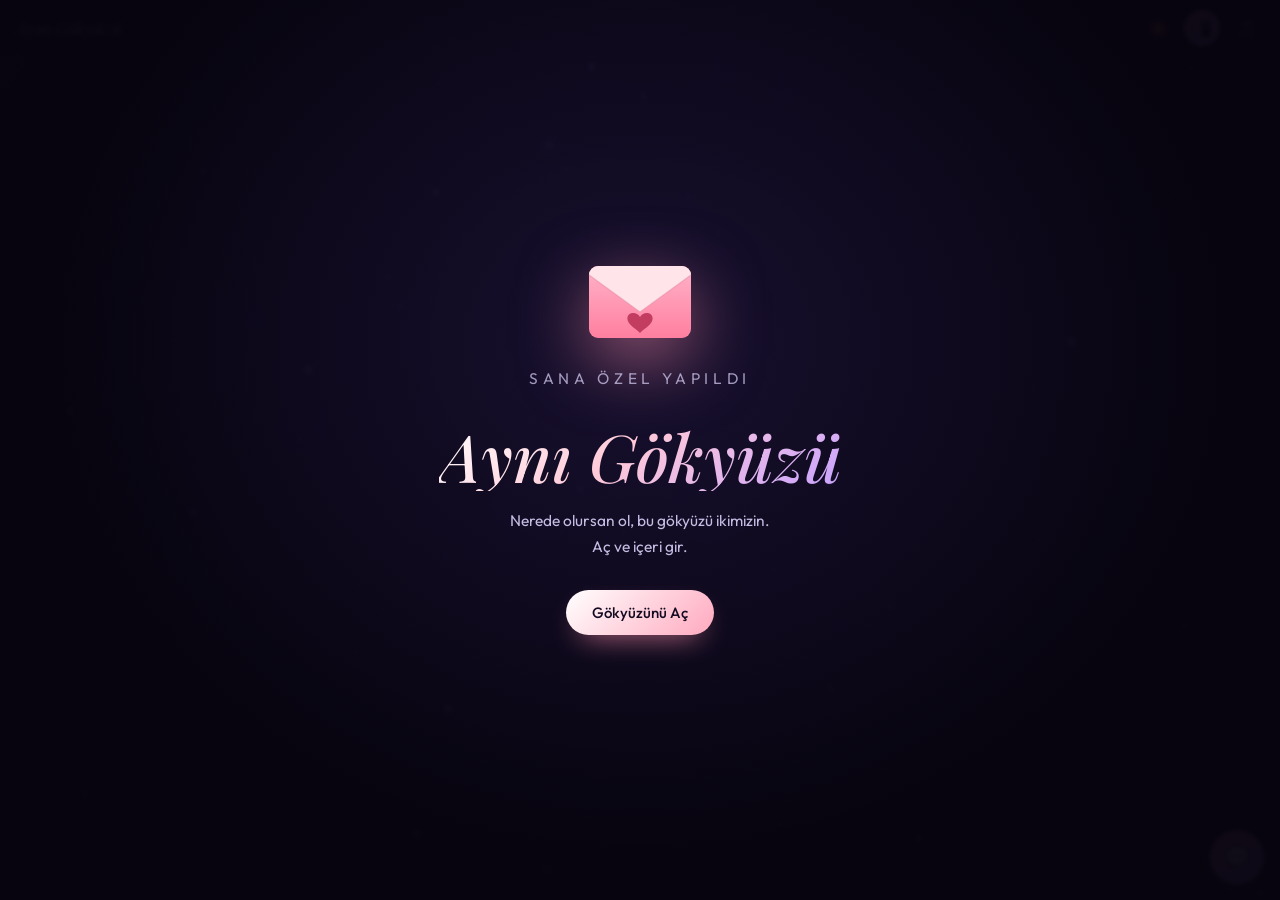
==== commit ffdc40e0: "gokyuzu: telefonda taşan fotoğraf balonu ve üst çubuk düzeltmeleri - Yıldız balonundaki fotoğrafa yü" ====
--- a/gokyuzu/index.html
+++ b/gokyuzu/index.html
@@ -32,7 +32,7 @@
 <meta name="apple-mobile-web-app-title" content="Gökyüzü">
 <meta name="mobile-web-app-capable" content="yes">
 
-<link rel="stylesheet" href="assets/css/style.css?s=3">
+<link rel="stylesheet" href="assets/css/style.css?s=4">
 </head>
 <body>
 
@@ -77,30 +77,30 @@
   </div>
 </noscript>
 
-<script src="assets/js/config.js?s=3"></script>
-<script src="assets/js/utils.js?s=3"></script>
-<script src="assets/js/kanal-firebase.js?s=3"></script>
-<script src="assets/js/kanal.js?s=3"></script>
-<script src="assets/js/arkaplan.js?s=3"></script>
-<script src="assets/js/muzik.js?s=3"></script>
-<script src="assets/js/medya.js?s=3"></script>
-<script src="assets/js/router.js?s=3"></script>
+<script src="assets/js/config.js?s=4"></script>
+<script src="assets/js/utils.js?s=4"></script>
+<script src="assets/js/kanal-firebase.js?s=4"></script>
+<script src="assets/js/kanal.js?s=4"></script>
+<script src="assets/js/arkaplan.js?s=4"></script>
+<script src="assets/js/muzik.js?s=4"></script>
+<script src="assets/js/medya.js?s=4"></script>
+<script src="assets/js/router.js?s=4"></script>
 
-<script src="assets/js/views/ana.js?s=3"></script>
-<script src="assets/js/views/yildizharitasi.js?s=3"></script>
-<script src="assets/js/views/duvar.js?s=3"></script>
-<script src="assets/js/views/kalpsenkronu.js?s=3"></script>
-<script src="assets/js/views/uyum.js?s=3"></script>
-<script src="assets/js/views/cizim.js?s=3"></script>
-<script src="assets/js/views/cark.js?s=3"></script>
-<script src="assets/js/views/gunluk.js?s=3"></script>
-<script src="assets/js/views/kapsul.js?s=3"></script>
-<script src="assets/js/views/kuponlar.js?s=3"></script>
-<script src="assets/js/views/sayac.js?s=3"></script>
-<script src="assets/js/views/tunel.js?s=3"></script>
-<script src="assets/js/views/mektup.js?s=3"></script>
+<script src="assets/js/views/ana.js?s=4"></script>
+<script src="assets/js/views/yildizharitasi.js?s=4"></script>
+<script src="assets/js/views/duvar.js?s=4"></script>
+<script src="assets/js/views/kalpsenkronu.js?s=4"></script>
+<script src="assets/js/views/uyum.js?s=4"></script>
+<script src="assets/js/views/cizim.js?s=4"></script>
+<script src="assets/js/views/cark.js?s=4"></script>
+<script src="assets/js/views/gunluk.js?s=4"></script>
+<script src="assets/js/views/kapsul.js?s=4"></script>
+<script src="assets/js/views/kuponlar.js?s=4"></script>
+<script src="assets/js/views/sayac.js?s=4"></script>
+<script src="assets/js/views/tunel.js?s=4"></script>
+<script src="assets/js/views/mektup.js?s=4"></script>
 
-<script src="assets/js/pwa.js?s=3"></script>
-<script src="assets/js/app.js?s=3"></script>
+<script src="assets/js/pwa.js?s=4"></script>
+<script src="assets/js/app.js?s=4"></script>
 </body>
 </html>
--- a/gokyuzu/assets/css/style.css
+++ b/gokyuzu/assets/css/style.css
@@ -82,7 +82,7 @@
   position: relative; z-index: 2;
   max-width: 1080px;
   margin: 0 auto;
-  padding: calc(var(--ust) + 14px) 20px 130px;
+  padding: calc(var(--ust) + env(safe-area-inset-top, 0px) + 14px) 20px 130px;
   min-height: 100dvh;
   transition: opacity .24s ease, transform .24s ease;
 }
@@ -92,7 +92,8 @@
 .tepe {
   position: fixed; top: 0; left: 0; right: 0; z-index: 40;
   display: flex; align-items: center; gap: 14px;
-  padding: 10px max(16px, env(safe-area-inset-left)) 10px max(16px, env(safe-area-inset-right));
+  padding: calc(10px + env(safe-area-inset-top, 0px)) max(16px, env(safe-area-inset-right))
+           10px max(16px, env(safe-area-inset-left));
   background: linear-gradient(180deg, rgba(6,3,14,.88), rgba(6,3,14,.35) 70%, transparent);
   backdrop-filter: blur(14px); -webkit-backdrop-filter: blur(14px);
 }
@@ -376,7 +377,8 @@
 @keyframes dogdu { from { opacity:0; transform: scale(.1); } to { opacity:1; transform: scale(1); } }
 
 .yildiz-balon {
-  position: absolute; z-index: 6; width: max-content; max-width: min(280px, 70vw);
+  position: absolute; z-index: 6; width: max-content; max-width: min(280px, 76vw);
+  max-height: min(56vh, 420px); overflow-y: auto; overscroll-behavior: contain;
   padding: 13px 16px; border-radius: var(--r-md);
   background: rgba(18,10,36,.94); border: 1px solid var(--çizgi-2);
   box-shadow: var(--golge); font-size: 13.5px; line-height: 1.55;
@@ -800,6 +802,13 @@
 /* ---------- Küçük ekran ---------- */
 @media (max-width: 560px) {
   :root { --ust: 64px; }
+  .tepe { gap: 8px; }
+  .tepe-sag { gap: 5px; }
+  .ikon-dugme { width: 33px; height: 33px; font-size: 14px; }
+  .ikon-dugme.buyukce { width: 44px; height: 44px; font-size: 17px; }
+  .rozet { width: 30px; height: 30px; font-size: 13px; }
+  .bag { width: 18px; }
+  .marka { font-size: 15px; }
   #uygulama { padding-left: 15px; padding-right: 15px; }
   .durum-yazi { display: none; }
   .kure-agi { grid-template-columns: 1fr 1fr; gap: 11px; }
@@ -807,6 +816,17 @@
   .kure h3 { font-size: 15px; }
   .kure p { font-size: 11.8px; }
   .sayac-birim { min-width: 68px; padding: 14px 8px; }
+
+  /* Yıldız formu: giriş kutusu tam satır, düğmeler altta.
+     Sağ altta yüzen fısıltı düğmesinin üstüne binmesin diye
+     son satırın sağında yer bırakılıyor. */
+  .yildiz-form { gap: 9px; }
+  .yildiz-form input { flex: 1 1 100%; }
+  .yildiz-form .ikon-dugme.buyukce { order: 2; }
+  .yildiz-form button[type="submit"] { order: 3; flex: 1 1 auto; margin-right: 62px; }
+
+  /* aynı gerekçeyle: sayfanın sağ alt köşesindeki içerik nefes alsın */
+  #uygulama { padding-bottom: 150px; }
 }
 
 /* ============================================================
@@ -846,9 +866,11 @@
 
 .yildiz-balon .balon-medya { margin-bottom: 9px; }
 .yildiz-balon .balon-medya img {
-  display: block; width: 100%; max-width: 240px; border-radius: 10px; cursor: zoom-in;
-}
-.yildiz-balon .balon-medya audio { width: 240px; max-width: 100%; height: 38px; }
+  display: block; width: auto; max-width: 100%;
+  max-height: min(34vh, 240px); object-fit: contain;
+  border-radius: 10px; cursor: zoom-in; margin: 0 auto;
+}
+.yildiz-balon .balon-medya audio { width: min(240px, 66vw); max-width: 100%; height: 38px; }
 
 .foto-perde { cursor: zoom-out; }
 .foto-perde img {
